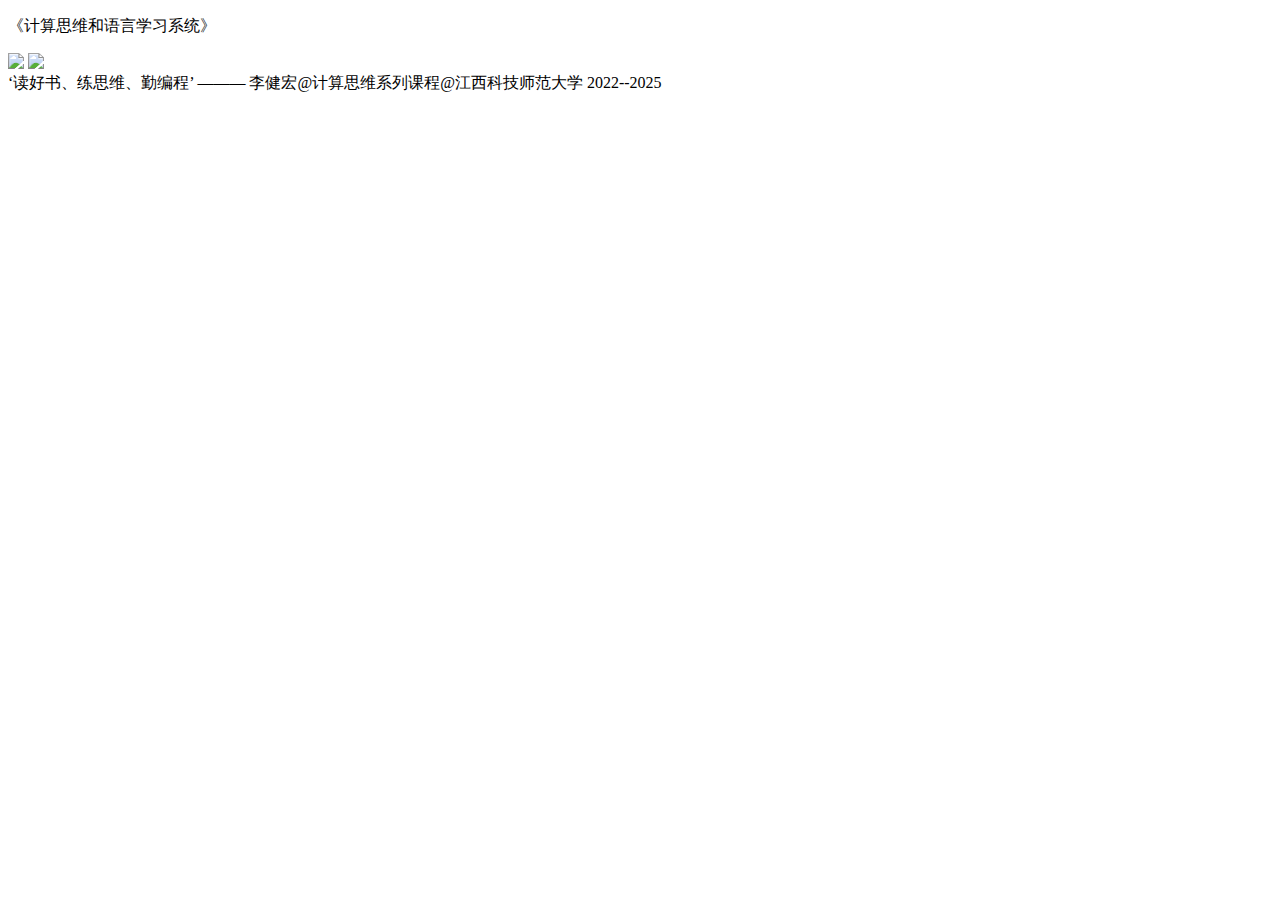
==== index.html @ c2e61143 "Create index.html" ====
<!doctype html>
<html lang="en">
 <head>
  <meta charset="UTF-8">
  <meta name="viewport" content="width=device-width, initial-scale=1">
  <!-- 
   增加这句后，可以看到浏览器的DevTools面板的模拟移动设备状态的变化
  -->
  <link rel="stylesheet" href="myCSS.css"/> 
  <title>Welcome to myCTApp</title>
 </head> 
 <body>
  <header>
	<p id="lessonName" >
     《计算思维和语言学习系统》
    </p>
  </header>
  <nav>
   <ol id ="listMenus">
    
   </ol>
  </nav>
  
  <section>
   <img id="teacherFace" src="myface/0.jpg">
   <img id="bookPage" src="lesson/CS.jpg">
  </section>
  <footer> 
   ‘读好书、练思维、勤编程’ ——— 李健宏@计算思维系列课程@江西科技师范大学 2022--2025 
  </footer> 
 </body>
</html>
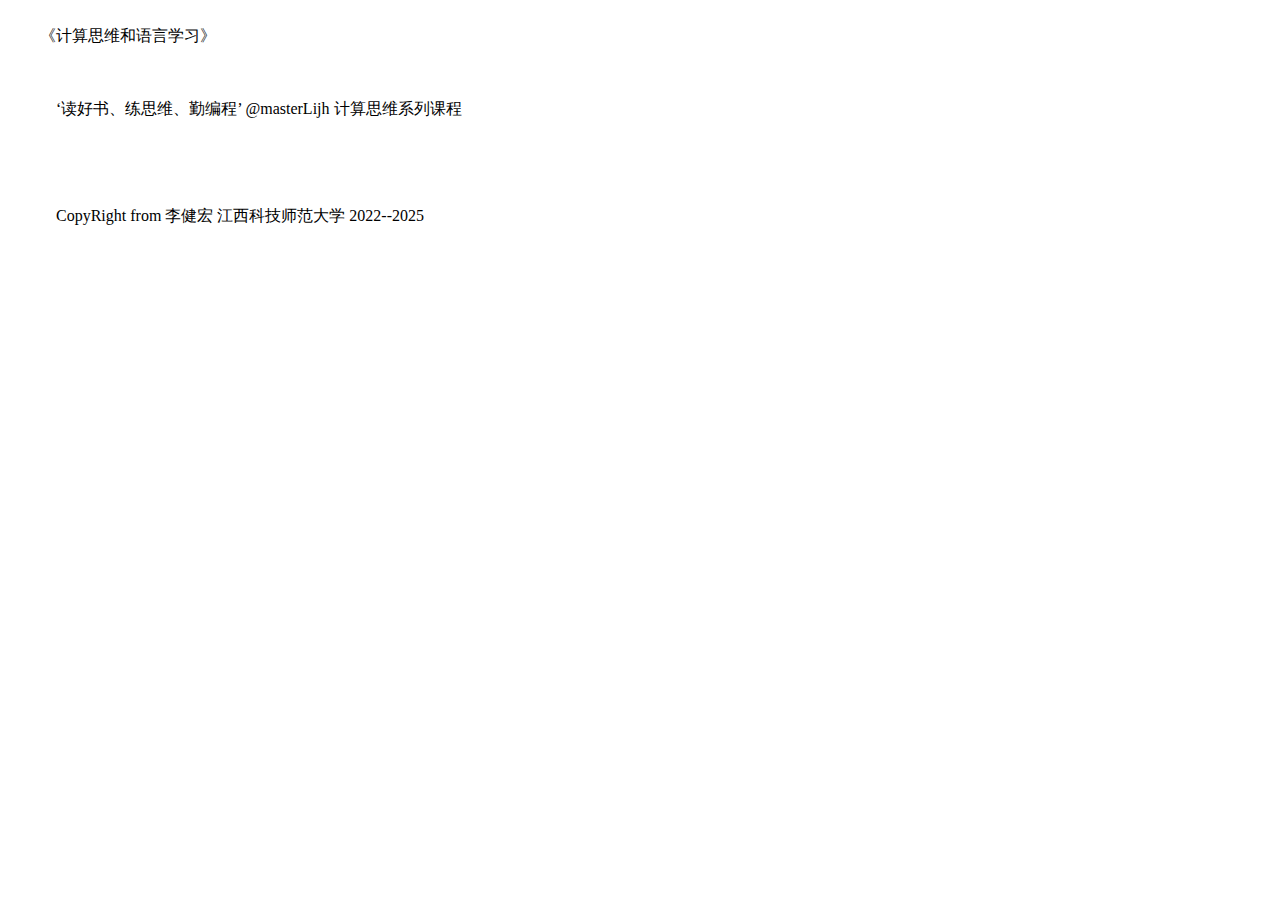
==== commit 67af0fc2: "Update index.html" ====
--- a/index.html
+++ b/index.html
@@ -1,32 +1,49 @@
 <!doctype html>
 <html lang="en">
- <head>
-  <meta charset="UTF-8">
-  <meta name="viewport" content="width=device-width, initial-scale=1">
-  <!-- 
-   增加这句后，可以看到浏览器的DevTools面板的模拟移动设备状态的变化
-  -->
-  <link rel="stylesheet" href="myCSS.css"/> 
-  <title>Welcome to myCTApp</title>
- </head> 
- <body>
-  <header>
-	<p id="lessonName" >
-     《计算思维和语言学习系统》
-    </p>
-  </header>
-  <nav>
-   <ol id ="listMenus">
-    
-   </ol>
-  </nav>
-  
-  <section>
-   <img id="teacherFace" src="myface/0.jpg">
-   <img id="bookPage" src="lesson/CS.jpg">
-  </section>
-  <footer> 
-   ‘读好书、练思维、勤编程’ ——— 李健宏@计算思维系列课程@江西科技师范大学 2022--2025 
-  </footer> 
- </body>
+
+<head>
+    <meta charset="UTF-8">
+    <meta name="viewport" content="width=device-width , initial-scale=1">
+    <!-- 
+   增加这句后，可以看到浏览器的DevTools面板的模拟移动设备状态的变化
+  -->
+    <title>Welcome to myCTApp</title>
+    <style>
+        header {
+            border: 2px solid blue;
+            height: 200px;
+        }
+        
+        main {
+            border: 2px solid blue;
+            height: 400px;
+        }
+        
+        footer {
+            border: 2px solid blue;
+            height: 100px;
+        }
+    </style>
+</head>
+
+<body>
+    <header>
+        《计算思维和语言学习》
+    </header>
+
+    <main>
+        <p id="teaching">
+            ‘读好书、练思维、勤编程’ @masterLijh 计算思维系列课程
+        </p >
+    </main>
+
+    <footer>
+        <p id="footerInfo">
+            CopyRight from 李健宏 江西科技师范大学 2022--2025
+        </p >
+    </footer>
+    <script>
+    </script>
+</body>
+
 </html>
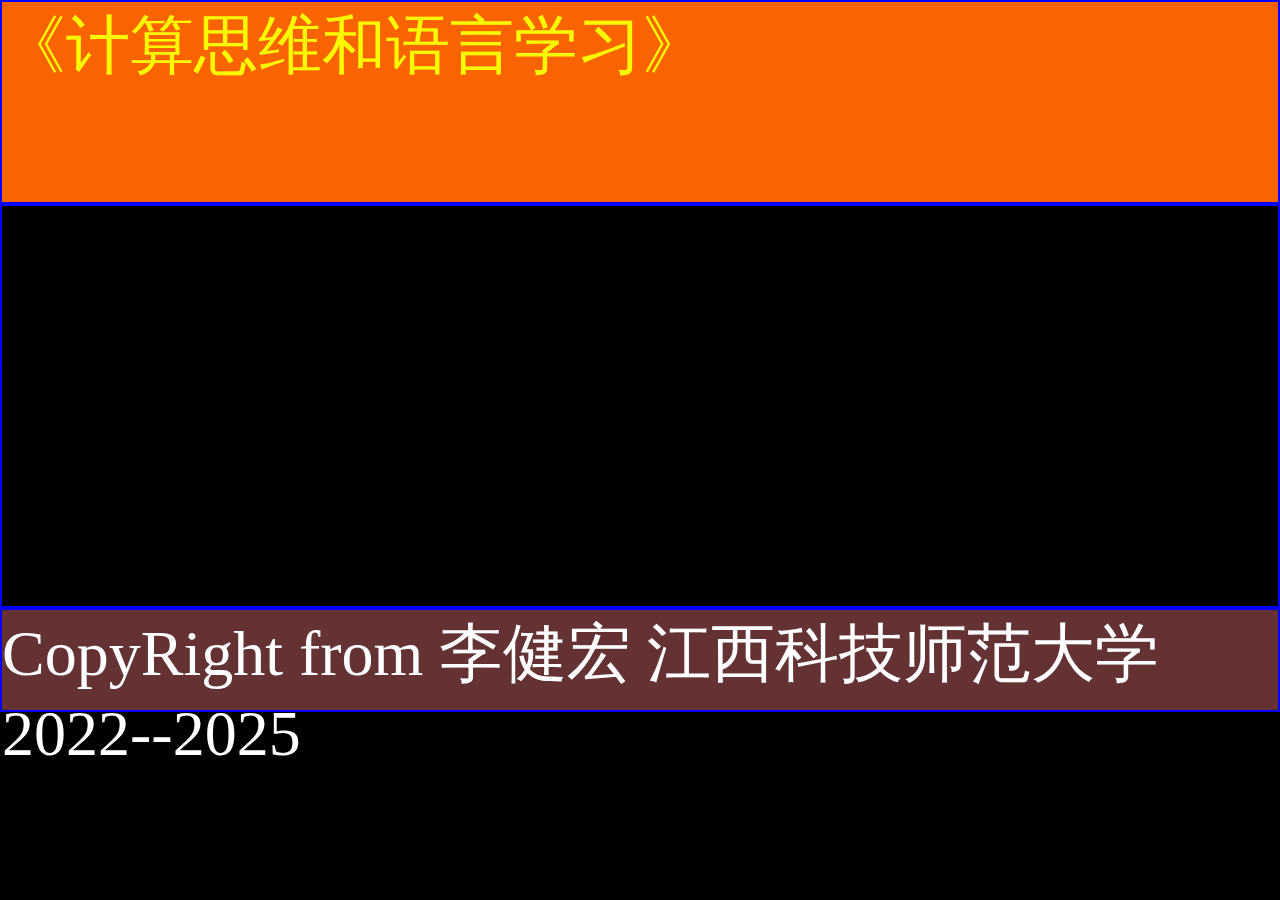
==== commit 916fe264: "Add files via upload" ====
--- a/index.html
+++ b/index.html
@@ -1,49 +1,51 @@
-<!doctype html>
-<html lang="en">
-
-<head>
-    <meta charset="UTF-8">
-    <meta name="viewport" content="width=device-width , initial-scale=1">
-    <!-- 
-   增加这句后，可以看到浏览器的DevTools面板的模拟移动设备状态的变化
-  -->
-    <title>Welcome to myCTApp</title>
-    <style>
-        header {
-            border: 2px solid blue;
-            height: 200px;
-        }
-        
-        main {
-            border: 2px solid blue;
-            height: 400px;
-        }
-        
-        footer {
-            border: 2px solid blue;
-            height: 100px;
-        }
-    </style>
-</head>
-
-<body>
-    <header>
-        《计算思维和语言学习》
-    </header>
-
-    <main>
-        <p id="teaching">
-            ‘读好书、练思维、勤编程’ @masterLijh 计算思维系列课程
-        </p >
-    </main>
-
-    <footer>
-        <p id="footerInfo">
-            CopyRight from 李健宏 江西科技师范大学 2022--2025
-        </p >
-    </footer>
-    <script>
-    </script>
-</body>
-
-</html>
+<!doctype html>
+<html lang="en">
+ <head>
+  <meta charset="UTF-8">
+  <meta name="viewport" content="width=device-width , initial-scale=1">
+  <!-- 
+   增加这句后，可以看到浏览器的DevTools面板的模拟移动设备状态的变化
+  -->
+  <link rel="stylesheet" href="myCSS.css" > 
+  
+  <title>Welcome to myCTApp</title>
+ </head> 
+ <body>
+  <style>
+     header {
+     border: 2px solid blue;
+     height: 200px;
+     }
+     
+     main {
+     border: 2px solid blue;
+     height: 400px;
+     }
+     
+     footer {
+     border: 2px solid blue;
+     height: 100px;
+     }
+    </style>
+  <header>
+
+     《计算思维和语言学习》
+
+  </header>
+
+   <main>
+
+	   ‘读好书、练思维、勤编程’ @masterLijh 计算思维系列课程
+
+   </main>
+
+  <footer> 
+
+	CopyRight from 李健宏 江西科技师范大学 2022--2025
+
+  </footer> 
+  
+ <script src="myJs.js" > 
+ </script>
+ </body>
+</html>--- a/myCSS.css
+++ b/myCSS.css
@@ -0,0 +1,61 @@
+*{margin:0}
+body{
+       background-color: rgb(0,0,0) ;
+	   overflow: hidden ;
+     }
+img#bookPage{
+ max-width: 100%;
+}
+header{
+ height: 15% ;
+ background: rgb(250,100,0);
+ color: rgb(250,250,0);
+}
+
+footer{
+ height: 10% ;
+ background: rgb(100,50,50);
+ color: white;
+}
+main{
+ height: 75% ;
+ position:relative;
+}
+div#logoFace{
+ width:50%; 
+ position:absolute;
+ top:5px;
+ right:10px;
+}
+img#teacherFace{
+  width:60%; 
+  border:1px solid red ;
+ }
+
+p#lessonName{
+  font-size: 1.5em;
+  letter-spacing: 0.2em;
+  text-align:center;
+   
+}
+p#teaching{
+  color:white ;
+  text-shadow: 2px 2px green  
+}
+p#footerInfo{
+  font-size: 0.8em;
+  text-align:center;
+  
+}
+/*
+@media screen and (min-width: 600px){
+  img#bookPage{
+   display:block;
+   margin:auto;
+   }
+  header{ height: 120px ;}
+  p#lessonName{line-height:120px;}
+  footer{ height: 60px ;  }
+  p#footerInfo{line-height:60px;}
+}
+*/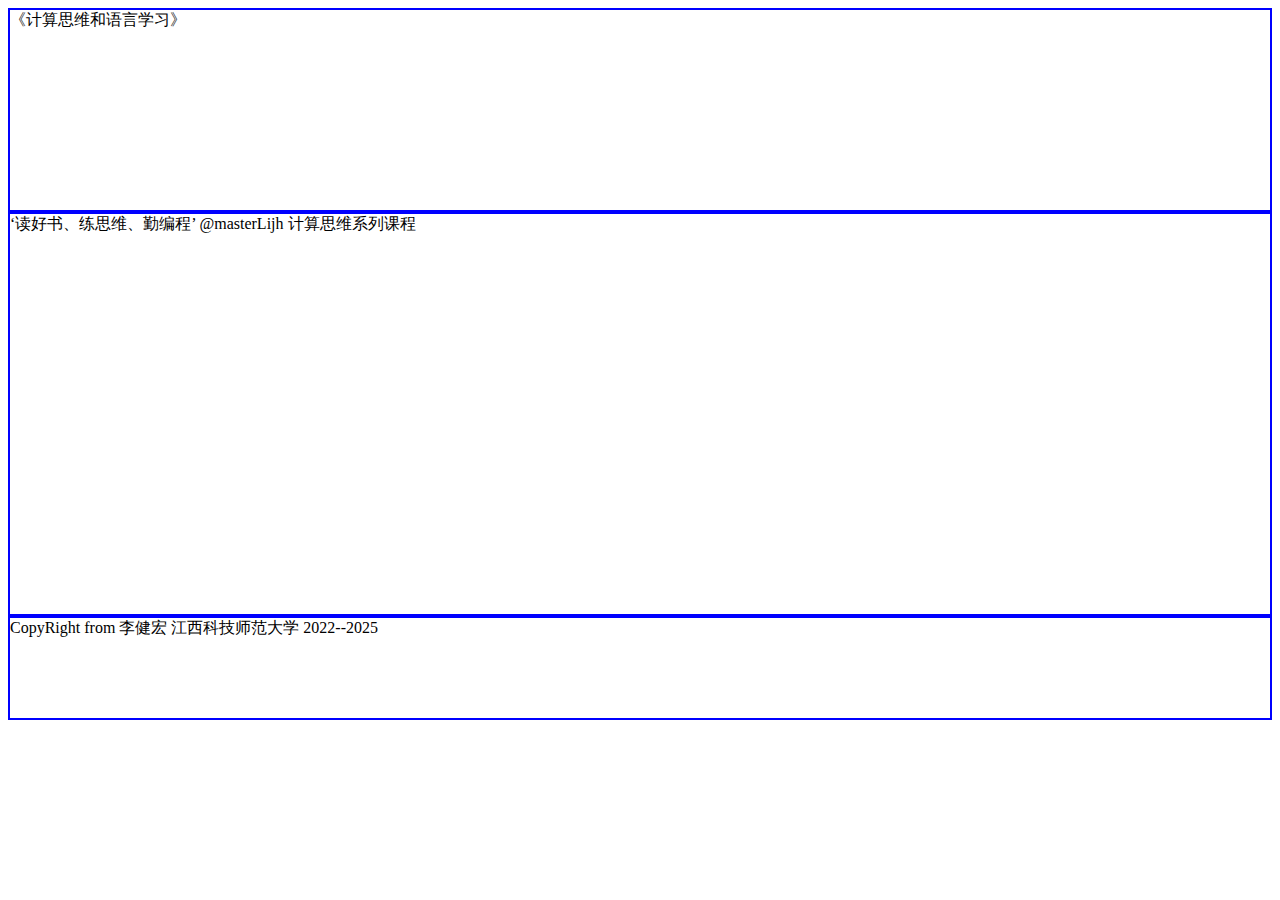
==== commit 91fabb3a: "Add files via upload" ====
--- a/index.html
+++ b/index.html
@@ -6,7 +6,6 @@
   <!-- 
    增加这句后，可以看到浏览器的DevTools面板的模拟移动设备状态的变化
   -->
-  <link rel="stylesheet" href="myCSS.css" > 
   
   <title>Welcome to myCTApp</title>
  </head> 
@@ -45,7 +44,7 @@
 
   </footer> 
   
- <script src="myJs.js" > 
+ <script > 
  </script>
  </body>
 </html>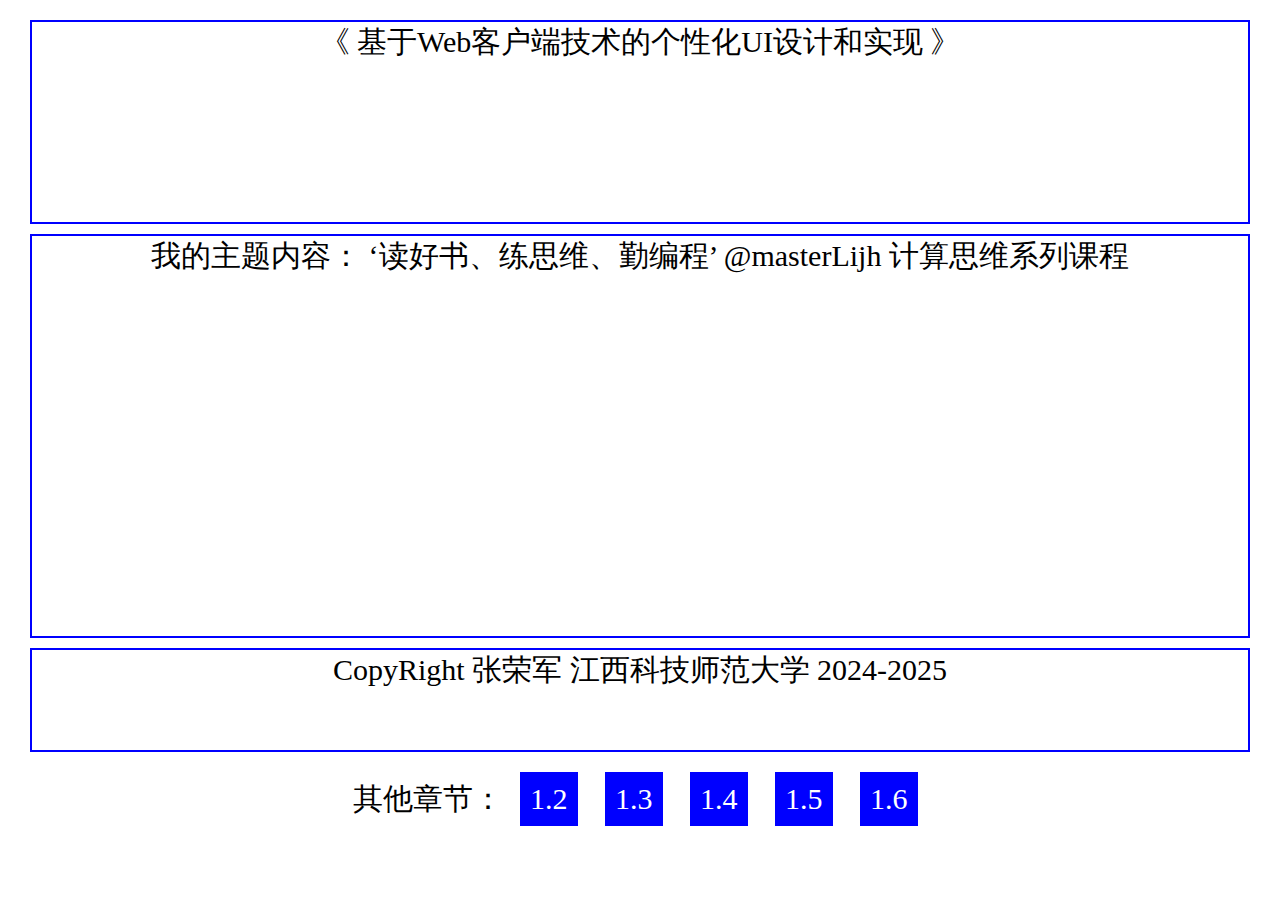
==== commit 81488d29: "Update index.html" ====
--- a/index.html
+++ b/index.html
@@ -2,49 +2,55 @@
 <html lang="en">
  <head>
   <meta charset="UTF-8">
-  <meta name="viewport" content="width=device-width , initial-scale=1">
+  <meta name="viewport" content="width=device-width , initial-scale=1 , user-scalable=no">
   <!-- 
    增加这句后，可以看到浏览器的DevTools面板的模拟移动设备状态的变化
   -->
-  
-  <title>Welcome to myCTApp</title>
+  <style>
+   *{
+    margin: 10px;
+    text-align: center;
+	font-size:30px ;
+   }
+    header{
+      border: 2px solid blue;
+      height: 200px;
+	   }
+
+    main{
+      border: 2px solid blue;
+      height: 400px;
+    }
+
+    footer{
+      border: 2px solid blue;
+      height: 100px;
+    }
+   a{
+    display: inline-block ;
+	padding:10px ;
+	color: white;
+	background-color: blue;
+	text-decoration: none ;
+   }
+  </style>
+  <title>“三段论”式的内容设计概要</title>
  </head> 
  <body>
-  <style>
-     header {
-     border: 2px solid blue;
-     height: 200px;
-     }
-     
-     main {
-     border: 2px solid blue;
-     height: 400px;
-     }
-     
-     footer {
-     border: 2px solid blue;
-     height: 100px;
-     }
-    </style>
   <header>
-
-     《计算思维和语言学习》
-
+     《 基于Web客户端技术的个性化UI设计和实现 》
   </header>
-
    <main>
-
-	   ‘读好书、练思维、勤编程’ @masterLijh 计算思维系列课程
-
+    	我的主题内容： ‘读好书、练思维、勤编程’ @masterLijh 计算思维系列课程
    </main>
-
   <footer> 
-
-	CopyRight from 李健宏 江西科技师范大学 2022--2025
-
+ 	CopyRight 张荣军  江西科技师范大学 2024-2025
   </footer> 
-  
- <script > 
- </script>
+  其他章节：
+  <a href="1.2.html" target="_blank" >1.2</a>
+  <a href="1.3.html" target="_blank" >1.3</a>
+  <a href="1.4.html" target="_blank" >1.4</a>
+  <a href="1.5.html" target="_blank" >1.5</a>
+  <a href="1.6.html" target="_blank" >1.6</a>
  </body>
-</html>+</html>
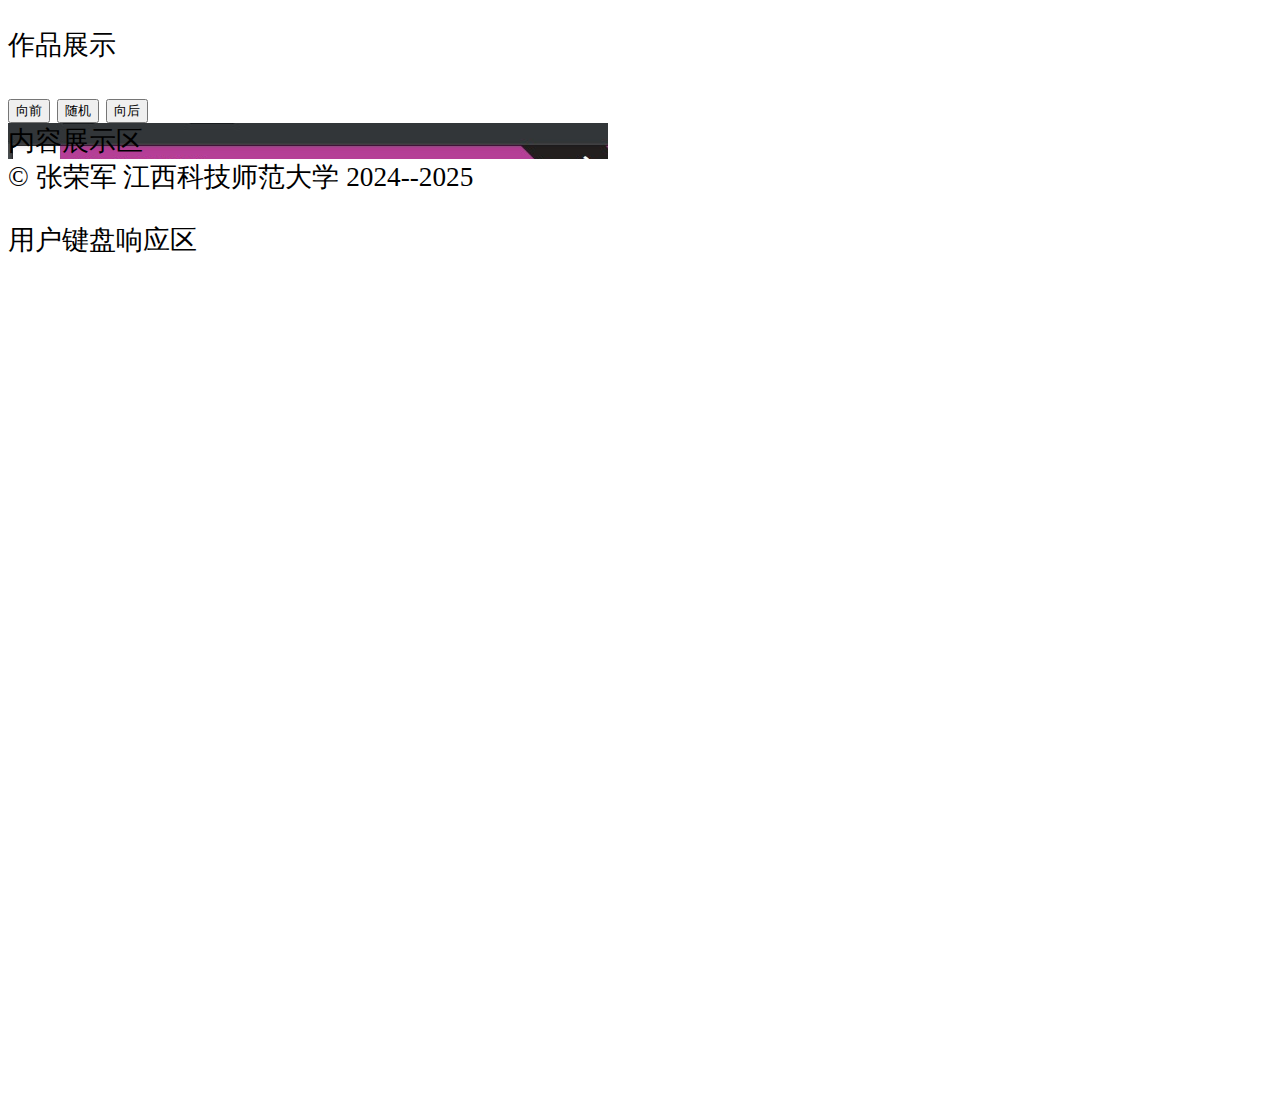
==== commit b92018e5: "Add files via upload" ====
--- a/index.html
+++ b/index.html
@@ -1,56 +1,45 @@
 <!doctype html>
 <html lang="en">
- <head>
-  <meta charset="UTF-8">
-  <meta name="viewport" content="width=device-width , initial-scale=1 , user-scalable=no">
-  <!-- 
-   增加这句后，可以看到浏览器的DevTools面板的模拟移动设备状态的变化
-  -->
-  <style>
-   *{
-    margin: 10px;
-    text-align: center;
-	font-size:30px ;
-   }
-    header{
-      border: 2px solid blue;
-      height: 200px;
-	   }
 
-    main{
-      border: 2px solid blue;
-      height: 400px;
-    }
+<head>
+    <meta charset="UTF-8">
+    <meta name="viewport" content="width=device-width , initial-scale=1 , user-scalable=no">
+    <title>最终页面</title>
+    <link rel="stylesheet" href="myCss.css">
+</head>
 
-    footer{
-      border: 2px solid blue;
-      height: 100px;
-    }
-   a{
-    display: inline-block ;
-	padding:10px ;
-	color: white;
-	background-color: blue;
-	text-decoration: none ;
-   }
-  </style>
-  <title>“三段论”式的内容设计概要</title>
- </head> 
- <body>
-  <header>
-     《 基于Web客户端技术的个性化UI设计和实现 》
-  </header>
-   <main>
-    	我的主题内容： ‘读好书、练思维、勤编程’ @masterLijh 计算思维系列课程
-   </main>
-  <footer> 
- 	CopyRight 张荣军  江西科技师范大学 2024-2025
-  </footer> 
-  其他章节：
-  <a href="1.2.html" target="_blank" >1.2</a>
-  <a href="1.3.html" target="_blank" >1.3</a>
-  <a href="1.4.html" target="_blank" >1.4</a>
-  <a href="1.5.html" target="_blank" >1.5</a>
-  <a href="1.6.html" target="_blank" >1.6</a>
- </body>
-</html>
+<body>
+    <header>
+        <p id="head">
+            作品展示
+        </p>
+    </header>
+    <nav>
+        <button id="prevImage">向前</button>
+        <button id="randomImage">随机</button>
+        <button id="nextImage">向后</button>
+    </nav>
+
+    <main id="main">
+        <div id="Content">
+            内容展示区
+        </div>
+    </main>
+
+    <footer>
+        &copy 张荣军 江西科技师范大学 2024--2025
+    </footer>
+    <div id="aid">
+        <p id="userResponseArea">用户键盘响应区</p>
+        <div id="keyboard">
+            <p id="displaytxt">
+                &nbsp;
+            </p>
+        </div>
+        <div id="displayCode">
+            &nbsp;
+        </div>
+        <script src="myJs.js"></script>
+</body>
+
+</html>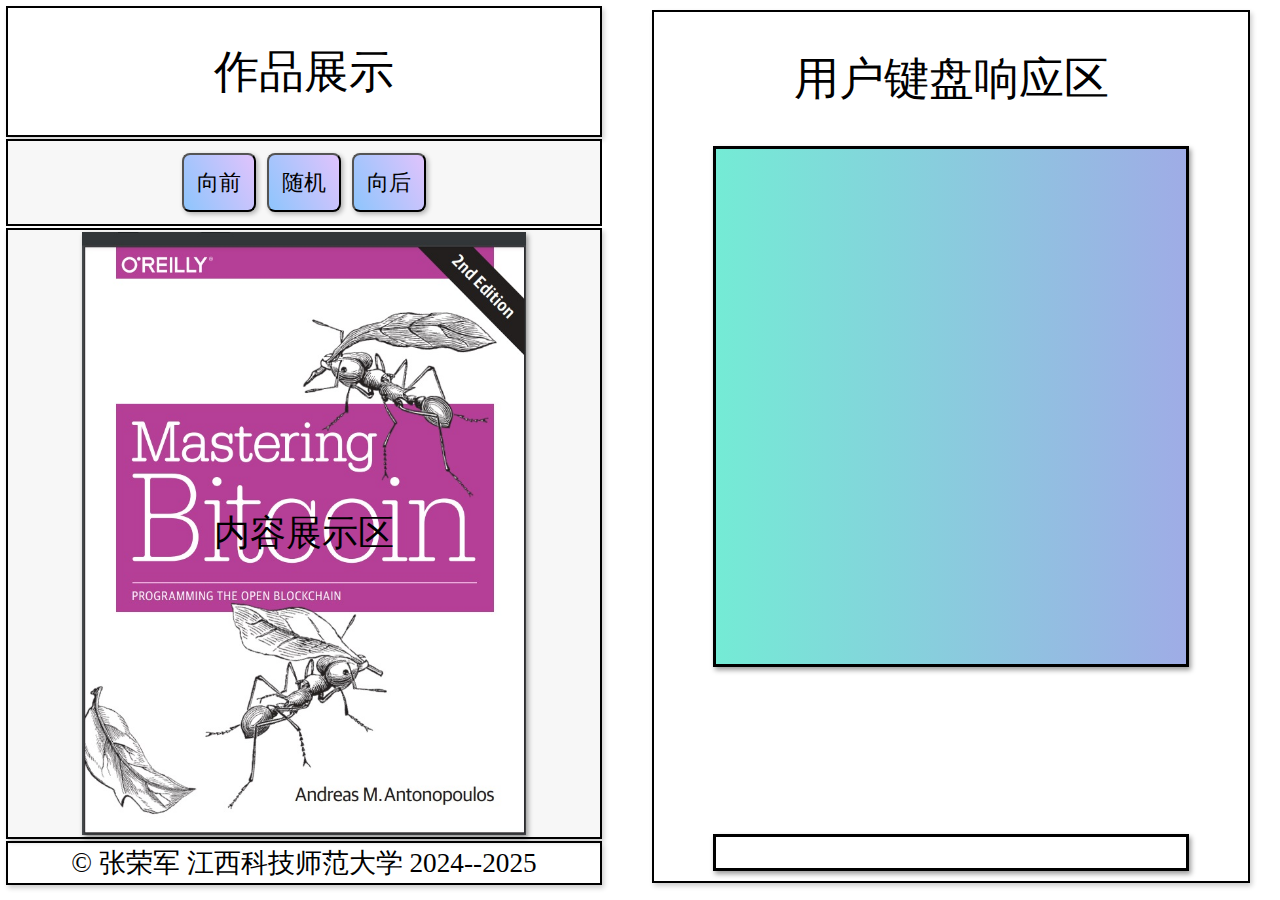
==== commit 2a9ad997: "Update index.html" ====
--- a/index.html
+++ b/index.html
@@ -5,7 +5,7 @@
     <meta charset="UTF-8">
     <meta name="viewport" content="width=device-width , initial-scale=1 , user-scalable=no">
     <title>最终页面</title>
-    <link rel="stylesheet" href="myCss.css">
+    <link rel="stylesheet" href="myCSS.css">
 </head>
 
 <body>
@@ -42,4 +42,4 @@
         <script src="myJs.js"></script>
 </body>
 
-</html>+</html>
--- a/myCSS.css
+++ b/myCSS.css
@@ -0,0 +1,103 @@
+* {
+  margin: 2px;
+  text-align: center;
+  align-content: center;
+  justify-content: center;
+  font-family: "KaiTi", "楷体", "SimKai", "STKaiti", serif;
+  box-sizing: border-box;
+  -webkit-user-select: none;
+  /* Safari */
+  -moz-user-select: none;
+  /* Firefox */
+  -ms-user-select: none;
+  /* Internet Explorer/Edge */
+  user-select: none;
+  /* 标准语法 */
+}
+
+header {
+  border: 2px solid black;
+  height: 15%;
+  font-size: 1.66em;
+  box-shadow: 2px 3px 5px 0px rgba(0, 0, 0, 0.2);
+}
+
+main {
+  background-color: rgb(247, 247, 247);
+  border: 2px solid black;
+  height: 70%;
+  font-size: 1.2em;
+  display: flex;
+  box-shadow: 2px 3px 5px 0px rgba(0, 0, 0, 0.2);
+}
+
+#Content {
+  font-size: 1.1em;
+  position: relative;
+  width: 75%;
+  background-size: 100% 100%;
+  transition: background-image 0.8s ease-in-out;
+  z-index: 0;
+  background-repeat: no-repeat;
+  background-color: #ffdee9;
+  background-image: linear-gradient(0deg, #ffdee9 0%, #b5fffc 100%);
+  box-shadow: 2px 3px 5px 0px rgba(0, 0, 0, 0.4);
+}
+
+nav {
+  background-color: rgb(247, 247, 247);
+  border: 2px solid black;
+  height: 10%;
+}
+
+nav button {
+  font-size: 0.8em;
+  padding: 13px 13px;
+  box-shadow: 2px 2px 5px 0px rgba(0, 0, 0, 0.3);
+  background-color: #8ec5fc;
+  background-image: linear-gradient(62deg, #8ec5fc 0%, #e0c3fc 100%);
+  border-radius: 8px;
+  cursor: pointer;
+  /* 鼠标悬停效果 */
+  transition: background-color 0.3s ease;
+  /* 平滑过渡效果 */
+}
+
+footer {
+  border: 2px solid black;
+  height: 5%;
+  box-shadow: 2px 3px 5px 0px rgba(0, 0, 0, 0.2);
+}
+
+#aid {
+  top: 0.3em;
+  left: 650px;
+  position: absolute;
+  align-content: normal;
+  border: 2px solid black;
+  box-shadow: 2px 3px 5px 0px rgba(0, 0, 0, 0.2);
+}
+
+#userResponseArea {
+  margin: 0.8em;
+  font-size: 1.66em;
+}
+
+#keyboard {
+  background-color: #74ebd5;
+  background-image: linear-gradient(90deg, #74ebd5 0%, #9face6 100%);
+  border: 3px solid black;
+  margin-left: 10%;
+  width: 80%;
+  height: 60%;
+  box-shadow: 2px 3px 5px 0px rgba(0, 0, 0, 0.4);
+}
+
+#displayCode {
+  border: 3px solid black;
+  margin-left: 10%;
+  width: 80%;
+  position: absolute;
+  bottom: 0.3em;
+  box-shadow: 2px 3px 5px 0px rgba(0, 0, 0, 0.4);
+}